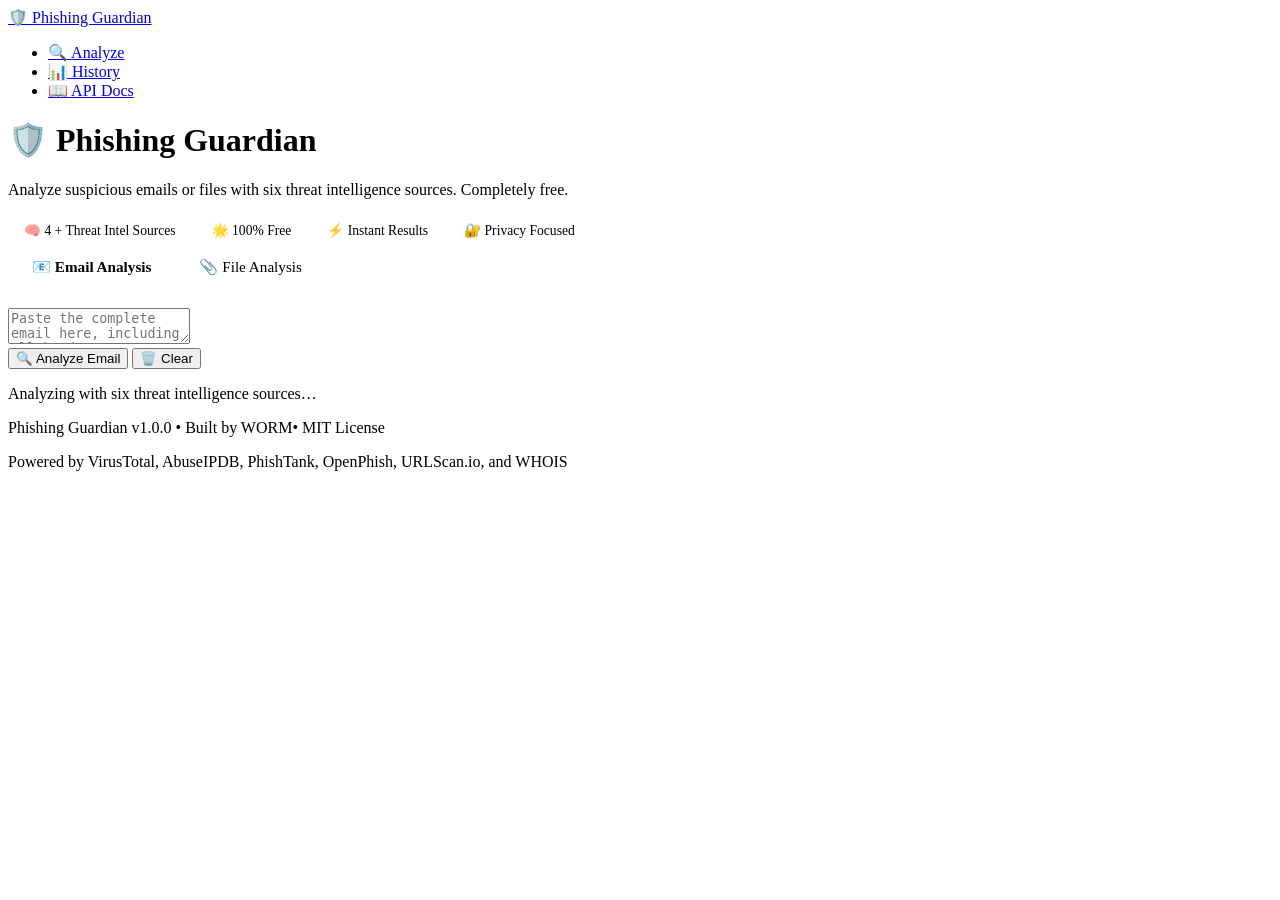
==== frontend/index.html @ 54817d59 "Phishing Guardian v1.0 — Full platform" ====
<!DOCTYPE html>
<html lang="en">
<head>
    <meta charset="UTF-8">
    <meta name="viewport" content="width=device-width, initial-scale=1.0">
    <title>Phishing Guardian — Free Email & File Analysis</title>
    <link rel="stylesheet" href="/static/css/style.css">
    <style>
        /* ── DROP ZONE ── */
        .drop-zone {
            border: 2px dashed var(--border-primary);
            border-radius: var(--radius-lg);
            padding: 48px 24px;
            text-align: center;
            transition: all 0.3s ease;
            cursor: pointer;
            margin-top: 10px;
            background: var(--bg-input);
        }
        .drop-zone:hover,
        .drop-zone.dragover {
            border-color: var(--accent-blue);
            background: rgba(88, 166, 255, 0.06);
            transform: scale(1.01);
        }
        .drop-zone .icon {
            font-size: 3em;
            margin-bottom: 12px;
            animation: float 3s ease-in-out infinite;
        }
        @keyframes float {
            0%, 100% { transform: translateY(0px); }
            50% { transform: translateY(-8px); }
        }
        .drop-zone p { color: var(--text-secondary); margin: 6px 0; }
        .drop-zone .supported-types { color: var(--text-muted); font-size: 0.8em; margin-top: 8px; }

        /* ── FILE INFO ── */
        #fileInfo {
            display: none;
            margin-top: 14px;
            padding: 14px 16px;
            background: var(--bg-tertiary);
            border-radius: var(--radius-md);
            align-items: center;
            gap: 12px;
            border: 1px solid var(--border-primary);
        }
        #fileInfo.visible { display: flex; }
        #fileInfo .file-icon { font-size: 1.6em; }
        #fileInfo .file-name { flex: 1; font-weight: 600; color: var(--text-primary); }
        #fileInfo .file-size { color: var(--text-secondary); font-size: 0.85em; }
        #fileInfo .remove-file {
            background: var(--btn-danger);
            color: white;
            border: none;
            padding: 6px 14px;
            border-radius: var(--radius-sm);
            cursor: pointer;
            font-size: 0.85em;
            font-weight: 600;
            transition: all 0.2s ease;
        }
        #fileInfo .remove-file:hover { background: #f85149; }

        /* ── TABS ── */
        .tabs {
            display: flex;
            gap: 0;
            margin-bottom: 0;
            border-bottom: 2px solid var(--border-primary);
        }
        .tab-btn {
            padding: 12px 24px;
            background: transparent;
            border: none;
            color: var(--text-secondary);
            cursor: pointer;
            font-size: 0.95em;
            font-weight: 500;
            transition: all 0.25s ease;
            position: relative;
            font-family: var(--font-sans);
        }
        .tab-btn:hover { color: var(--text-primary); }
        .tab-btn.active {
            color: var(--accent-blue);
            font-weight: 600;
        }
        .tab-btn.active::after {
            content: '';
            position: absolute;
            bottom: -2px;
            left: 0;
            right: 0;
            height: 2px;
            background: var(--accent-blue);
            border-radius: 2px 2px 0 0;
        }
        .tab-content { display: none; animation: fadeSlide 0.3s ease; }
        .tab-content.active { display: block; }
        @keyframes fadeSlide {
            from { opacity: 0; transform: translateY(8px); }
            to { opacity: 1; transform: translateY(0); }
        }

        /* ── DOWNLOAD BUTTON ── */
        .download-btn {
            display: inline-flex;
            align-items: center;
            gap: 7px;
            padding: 10px 18px;
            background: var(--bg-tertiary);
            color: var(--accent-blue);
            border: 1px solid var(--border-primary);
            border-radius: var(--radius-md);
            cursor: pointer;
            font-size: 0.9em;
            font-weight: 600;
            text-decoration: none;
            transition: all 0.2s ease;
        }
        .download-btn:hover {
            background: var(--accent-blue);
            color: white;
            border-color: var(--accent-blue);
            text-decoration: none;
            transform: translateY(-1px);
            box-shadow: 0 4px 12px rgba(88, 166, 255, 0.3);
        }

        /* ── PULSE ANIMATION FOR ANALYZE BUTTON ── */
        @keyframes pulse {
            0%, 100% { box-shadow: 0 0 0 0 rgba(35, 134, 54, 0.4); }
            50% { box-shadow: 0 0 0 8px rgba(35, 134, 54, 0); }
        }
        .btn-primary:not(:disabled) { animation: pulse 2s infinite; }
        .btn-primary:disabled { animation: none; }

        /* ── IMPROVED BADGES ── */
        .badge {
            display: inline-flex;
            align-items: center;
            gap: 6px;
            background: var(--bg-secondary);
            border: 1px solid var(--border-primary);
            padding: 7px 16px;
            border-radius: 24px;
            font-size: 0.85em;
            color: var(--text-secondary);
            font-weight: 500;
            transition: all 0.2s ease;
        }
        .badge:hover {
            border-color: var(--accent-blue);
            color: var(--text-primary);
            transform: translateY(-1px);
        }
    </style>
</head>
<body>
    <!-- ═══════════════════════════════════════════════════════════════════ -->
    <!-- NAVIGATION -->
    <!-- ═══════════════════════════════════════════════════════════════════ -->
    <nav class="navbar">
        <div class="navbar-inner">
            <a href="/" class="navbar-brand">
                <span class="icon">&#x1F6E1;&#xFE0F;</span> Phishing Guardian
            </a>
            <ul class="navbar-nav">
                <li><a href="/" class="active">&#x1F50D; Analyze</a></li>
                <li><a href="/history">&#x1F4CA; History</a></li>
                <li><a href="/docs">&#x1F4D6; API Docs</a></li>
            </ul>
        </div>
    </nav>

    <!-- ═══════════════════════════════════════════════════════════════════ -->
    <!-- MAIN CONTENT -->
    <!-- ═══════════════════════════════════════════════════════════════════ -->
    <main class="container">
        <!-- Header -->
        <div class="header">
            <h1>&#x1F6E1;&#xFE0F; Phishing Guardian</h1>
            <p>Analyze suspicious emails or files with six threat intelligence sources. Completely free.</p>
            <div class="badges">
                <span class="badge">&#x1F9E0; 4 + Threat Intel Sources</span>
                <span class="badge">&#x1F31F; 100% Free</span>
                <span class="badge">&#x26A1; Instant Results</span>
                <span class="badge">&#x1F510; Privacy Focused</span>
            </div>
        </div>

        <!-- Analysis Card -->
        <div class="card">
            <!-- Tabs -->
            <div class="tabs">
                <button class="tab-btn active" onclick="switchTab('email')">&#x1F4E7; Email Analysis</button>
                <button class="tab-btn" onclick="switchTab('file')">&#x1F4CE; File Analysis</button>
            </div>

            <!-- EMAIL TAB -->
            <div id="emailTab" class="tab-content active" style="padding-top:20px;">
                <div class="form-group">
                    <textarea id="emailInput" placeholder="Paste the complete email here, including all headers...

Example:
From: security@paypa1.com
To: user@company.com
Subject: URGENT: Your Account Has Been Suspended
Date: Mon, 15 Jan 2025 09:00:00 +0000
Content-Type: text/plain

Dear Customer,
Your account has been suspended. Click here to verify:
https://paypa1.com/verify

──────────────────────────────────────────────
Tip: Press Ctrl+Enter to analyze quickly."></textarea>
                </div>
                <div class="btn-group">
                    <button id="analyzeBtn" class="btn btn-primary" onclick="analyzeEmail()">&#x1F50D; Analyze Email</button>
                    <button id="clearBtn" class="btn btn-secondary" onclick="clearAll()">&#x1F5D1;&#xFE0F; Clear</button>
                </div>
            </div>

            <!-- FILE TAB -->
            <div id="fileTab" class="tab-content" style="padding-top:20px;">
                <div class="drop-zone" id="dropZone" onclick="document.getElementById('fileInput').click()">
                    <div class="icon">&#x1F4E4;</div>
                    <p><strong>Click to upload</strong> or drag &amp; drop a file here</p>
                    <p class="supported-types">
                        &#x1F4C4; PDF &bull; &#x1F4D1; DOCX &bull; &#x1F4CA; XLSX &bull; &#x1F4E6; ZIP &bull; &#x2699;&#xFE0F; EXE &bull; &#x1F4E7; EML &bull; and more
                    </p>
                    <p class="supported-types">Maximum file size: 10 MB</p>
                </div>
                <input type="file" id="fileInput" style="display:none" 
                       accept=".pdf,.doc,.docx,.xls,.xlsx,.ppt,.pptx,.zip,.rar,.7z,.exe,.dll,.eml,.msg,.bat,.ps1,.vbs,.js"
                       onchange="handleFileSelect(event)">
                <div id="fileInfo">
                    <span class="file-icon">&#x1F4C4;</span>
                    <span class="file-name" id="fileName"></span>
                    <span class="file-size" id="fileSize"></span>
                    <button class="remove-file" onclick="removeFile()">&#x2715;</button>
                </div>
                <div class="btn-group">
                    <button id="analyzeFileBtn" class="btn btn-primary" onclick="analyzeFile()" disabled>&#x1F50D; Analyze File</button>
                </div>
            </div>
        </div>

        <!-- Loading -->
        <div id="loadingOverlay" class="loading-overlay">
            <div class="spinner"></div>
            <p class="loading-text" id="loadingText">Analyzing with six threat intelligence sources&#x2026;</p>
        </div>

        <!-- Results -->
        <div id="resultContainer" class="result-container">
            <div id="resultContent"></div>
        </div>
    </main>

    <!-- ═══════════════════════════════════════════════════════════════════ -->
    <!-- FOOTER -->
    <!-- ═══════════════════════════════════════════════════════════════════ -->
    <footer class="footer">
        <p>Phishing Guardian v1.0.0 &bull; Built by WORM&bull; MIT License</p>
        <p>Powered by VirusTotal, AbuseIPDB, PhishTank, OpenPhish, URLScan.io, and WHOIS </p>
    </footer>

    <!-- ═══════════════════════════════════════════════════════════════════ -->
    <!-- SCRIPTS -->
    <!-- ═══════════════════════════════════════════════════════════════════ -->
    <script>
        // ===================================================================
        // PHISHING GUARDIAN — ALL FUNCTIONS (SELF-CONTAINED)
        // ===================================================================

        let selectedFile = null;

        // ---- TABS ----
        function switchTab(tab) {
            document.querySelectorAll('.tab-btn').forEach(b => b.classList.remove('active'));
            document.querySelectorAll('.tab-content').forEach(c => c.classList.remove('active'));
            if (tab === 'email') {
                document.querySelector('.tab-btn:first-child').classList.add('active');
                document.getElementById('emailTab').classList.add('active');
            } else {
                document.querySelector('.tab-btn:last-child').classList.add('active');
                document.getElementById('fileTab').classList.add('active');
            }
            hideResult();
        }

        // ---- FILE HANDLING ----
        function handleFileSelect(event) {
            const file = event.target.files[0];
            if (!file) return;
            selectedFile = file;
            document.getElementById('fileName').textContent = file.name;
            document.getElementById('fileSize').textContent = formatFileSize(file.size);
            document.getElementById('fileInfo').classList.add('visible');
            document.getElementById('analyzeFileBtn').disabled = false;
            document.getElementById('dropZone').style.display = 'none';
        }

        function removeFile() {
            selectedFile = null;
            document.getElementById('fileInput').value = '';
            document.getElementById('fileInfo').classList.remove('visible');
            document.getElementById('analyzeFileBtn').disabled = true;
            document.getElementById('dropZone').style.display = 'block';
        }

        function formatFileSize(bytes) {
            if (!bytes) return '0 B';
            if (bytes < 1024) return bytes + ' B';
            if (bytes < 1048576) return (bytes / 1024).toFixed(1) + ' KB';
            return (bytes / 1048576).toFixed(1) + ' MB';
        }

        // ---- DRAG AND DROP ----
        const dropZone = document.getElementById('dropZone');
        if (dropZone) {
            dropZone.addEventListener('dragover', (e) => { e.preventDefault(); dropZone.classList.add('dragover'); });
            dropZone.addEventListener('dragleave', () => { dropZone.classList.remove('dragover'); });
            dropZone.addEventListener('drop', (e) => {
                e.preventDefault();
                dropZone.classList.remove('dragover');
                const file = e.dataTransfer.files[0];
                if (file) {
                    const dt = new DataTransfer();
                    dt.items.add(file);
                    document.getElementById('fileInput').files = dt.files;
                    handleFileSelect({ target: { files: dt.files } });
                }
            });
        }

        // ---- EMAIL ANALYSIS ----
        async function analyzeEmail() {
            const email = document.getElementById('emailInput')?.value;
            if (!email || !email.trim()) { alert('Please paste an email first'); return; }
            const btn = document.getElementById('analyzeBtn');
            if (btn) { btn.disabled = true; btn.textContent = '\u23F3 Analyzing\u2026'; }
            showLoading(true); hideResult();
            try {
                const fd = new FormData(); fd.append('raw_email', email);
                const r = await fetch('/api/v1/analyze', { method: 'POST', body: fd });
                if (!r.ok) { const e = await r.json().catch(()=>({})); throw new Error(e.detail?.message || e.detail?.error || 'Analysis failed'); }
                renderResult(await r.json());
            } catch(e) { showError(e.message); }
            finally { if (btn) { btn.disabled = false; btn.innerHTML = '&#x1F50D; Analyze Email'; } showLoading(false); }
        }

        // ---- FILE ANALYSIS ----
        async function analyzeFile() {
            if (!selectedFile) { alert('Select a file first'); return; }
            const btn = document.getElementById('analyzeFileBtn');
            btn.disabled = true; btn.innerHTML = '&#x23F3; Analyzing&#x2026;';
            document.getElementById('loadingText').textContent = 'Analyzing file with threat intelligence\u2026';
            showLoading(true); hideResult();
            try {
                const fd = new FormData(); fd.append('uploaded_file', selectedFile);
                const r = await fetch('/api/v1/analyze', { method: 'POST', body: fd });
                if (!r.ok) { const e = await r.json().catch(()=>({})); throw new Error(e.detail?.message || e.detail?.error || 'Analysis failed'); }
                const data = await r.json();
                data.analysis_type === 'file' ? renderFileResult(data) : renderResult(data);
            } catch(e) { showError(e.message); }
            finally { btn.disabled = false; btn.innerHTML = '&#x1F50D; Analyze File'; showLoading(false); }
        }

        // ---- RENDER EMAIL RESULT ----
        function renderResult(data) {
            const risk = data.risk_assessment || {};
            const score = risk.overall_score ?? 0;
            const level = (risk.risk_level || 'SAFE').toLowerCase();
            const levelColors = { critical: '#f85149', high: '#f0883e', medium: '#d29922', low: '#58a6ff', safe: '#3fb950' };
            const color = levelColors[level] || '#8b949e';

            let html = `<div class="result-card ${level}">
                <div style="display:flex;justify-content:space-between;align-items:flex-start;flex-wrap:wrap;gap:12px;">
                    <div style="flex:1;min-width:200px;">
                        <div class="score-display score-${level}">
                            <div class="score-number" style="color:${color}">${score}<span style="font-size:0.35em;color:var(--text-muted)">/100</span></div>
                            <div class="score-label" style="color:${color}">${risk.risk_level||'UNKNOWN'}</div>
                        </div>
                    </div>
                    <a href="/api/v1/report/${data.analysis_id}" class="download-btn" download>&#x1F4E5; Download PDF</a>
                </div>
                <div class="result-summary">${esc(risk.summary||'')}</div>
                <div class="result-meta">
                    <span>&#x1F50D; ${(data.sources_checked||[]).length} sources</span>
                    <span>&#x1F4CA; ${risk.confidence||'LOW'} confidence</span>
                    <span>&#x23F1; ${data.analysis_time_seconds||0}s</span>
                </div>
                ${(risk.suspicious_indicators||[]).length>0?`<div class="result-section"><h3>&#x1F534; Suspicious Indicators</h3><ul class="indicator-danger">${risk.suspicious_indicators.map(i=>`<li>${esc(i)}</li>`).join('')}</ul></div>`:''}
                ${(risk.recommended_actions||[]).length>0?`<div class="result-section"><h3>&#x1F4CB; Recommended Actions</h3><ul>${risk.recommended_actions.map(a=>`<li>${esc(a)}</li>`).join('')}</ul></div>`:''}
                <div class="result-section"><h3>&#x1F4CA; Score Breakdown</h3><ul>
                    <li>&#x1F517; URL Analysis: <strong>${(risk.score_breakdown||{}).url_score ?? 0}</strong></li>
                    <li>&#x1F4E7; Header Analysis: <strong>${(risk.score_breakdown||{}).header_score ?? 0}</strong></li>
                    <li>&#x1F310; Domain Analysis: <strong>${(risk.score_breakdown||{}).domain_score ?? 0}</strong></li>
                    <li>&#x1F4CE; Attachment: <strong>${(risk.score_breakdown||{}).attachment_score ?? 0}</strong></li>
                    <li>&#x1F9E0; Heuristic: <strong>${(risk.score_breakdown||{}).heuristic_score ?? 0}</strong></li>
                    <li>&#x1F4CD; IP Analysis: <strong>${(risk.score_breakdown||{}).ip_score ?? 0}</strong></li>
                </ul></div>
                ${data.email_summary?.subject ? `<div class="result-section"><h3>&#x1F4E7; Email Details</h3><ul>
                    <li>Subject: ${esc(data.email_summary.subject)}</li>
                    <li>From: ${esc(data.email_summary.sender||'N/A')}</li>
                    <li>Domain: ${esc(data.email_summary.sender_domain||'N/A')}</li>
                    <li>URLs Found: ${data.email_summary.urls_found ?? 0}</li>
                    <li>Attachments: ${data.email_summary.attachments_found ?? 0}</li>
                </ul></div>` : ''}
                <div style="text-align:center;color:var(--text-muted);font-size:0.75em;margin-top:16px;opacity:0.7;">
                    Analysis ID: ${(data.analysis_id||'N/A').substring(0,8)}...
                </div>
            </div>`;
            document.getElementById('resultContent').innerHTML = html;
            document.getElementById('resultContainer').classList.add('visible');
            document.getElementById('resultContainer').scrollIntoView({ behavior: 'smooth', block: 'start' });
        }

        // ---- RENDER FILE RESULT ----
        function renderFileResult(data) {
            const fa = data.file_analysis || {};
            const level = (fa.risk_level||'SAFE').toLowerCase();
            const score = fa.risk_score||0;
            const vt = fa.virustotal||{};
            const levelColors = { critical: '#f85149', high: '#f0883e', medium: '#d29922', low: '#58a6ff', safe: '#3fb950' };
            const color = levelColors[level] || '#8b949e';

            let html = `<div class="result-card ${level}">
                <div style="display:flex;justify-content:space-between;align-items:flex-start;flex-wrap:wrap;gap:12px;">
                    <div style="flex:1;min-width:200px;">
                        <div class="score-display score-${level}">
                            <div class="score-number" style="color:${color}">${score}<span style="font-size:0.35em;color:var(--text-muted)">/100</span></div>
                            <div class="score-label" style="color:${color}">${fa.risk_level||'UNKNOWN'}</div>
                        </div>
                    </div>
                    <a href="/api/v1/report/${data.analysis_id}" class="download-btn" download>&#x1F4E5; Download PDF</a>
                </div>
                <div class="result-summary">&#x1F4C4; ${esc(fa.filename||'Unknown')} (${formatFileSize(fa.file_size||0)})</div>
                <div class="result-meta">
                    <span>&#x1F4C1; ${fa.file_type||'unknown'}</span>
                    ${vt.checked?`<span>&#x1F9A0; VT: ${vt.malicious}/${vt.total}</span>`:''}
                    <span>&#x1F511; ${(fa.sha256_hash||'').substring(0,16)}...</span>
                </div>`;
            if ((fa.suspicious_indicators||[]).length>0) html += `<div class="result-section"><h3>&#x1F534; Indicators</h3><ul class="indicator-danger">${fa.suspicious_indicators.map(i=>`<li>${esc(i)}</li>`).join('')}</ul></div>`;
            if ((fa.recommended_actions||[]).length>0) html += `<div class="result-section"><h3>&#x1F4CB; Actions</h3><ul>${fa.recommended_actions.map(a=>`<li>${esc(a)}</li>`).join('')}</ul></div>`;
            if (fa.pdf_analysis&&fa.pdf_analysis.analyzed) {
                const pa=fa.pdf_analysis;
                html += `<div class="result-section"><h3>&#x1F4C4; PDF Analysis</h3><ul>
                    <li>JavaScript: ${pa.has_javascript?'&#x26A0;&#xFE0F; <span style=\\"color:#f85149\\">DETECTED</span>':'&#x2705; None'}</li>
                    <li>Auto Actions: ${pa.has_openaction?'&#x26A0;&#xFE0F; <span style=\\"color:#f85149\\">DETECTED</span>':'&#x2705; None'}</li>
                    <li>Embedded Files: ${pa.has_embedded_files?'&#x26A0;&#xFE0F; <span style=\\"color:#f85149\\">DETECTED</span>':'&#x2705; None'}</li></ul></div>`;
            }
            html += `<div style="text-align:center;color:var(--text-muted);font-size:0.75em;margin-top:16px;opacity:0.7;">Analysis ID: ${(data.analysis_id||'N/A').substring(0,8)}...</div></div>`;
            document.getElementById('resultContent').innerHTML = html;
            document.getElementById('resultContainer').classList.add('visible');
            document.getElementById('resultContainer').scrollIntoView({ behavior: 'smooth', block: 'start' });
        }

        // ---- ERROR ----
        function showError(msg) {
            document.getElementById('resultContent').innerHTML = `<div class="result-card critical"><div style="text-align:center;color:var(--accent-red);"><h3>&#x274C; Analysis Failed</h3><p>${esc(msg)}</p></div></div>`;
            document.getElementById('resultContainer').classList.add('visible');
        }

        // ---- UI ----
        function showLoading(s) { document.getElementById('loadingOverlay').classList.toggle('visible', s); }
        function hideResult() { document.getElementById('resultContainer').classList.remove('visible'); }
        function clearAll() { document.getElementById('emailInput').value=''; removeFile(); hideResult(); showLoading(false); }
        function esc(t) { if(!t)return''; const d=document.createElement('div'); d.textContent=t; return d.innerHTML; }

        // ---- KEYBOARD SHORTCUT ----
        document.addEventListener('keydown', (e) => {
            if (e.ctrlKey && e.key === 'Enter') {
                const activeTab = document.querySelector('.tab-content.active');
                if (activeTab && activeTab.id === 'emailTab') analyzeEmail();
                else if (activeTab && activeTab.id === 'fileTab') analyzeFile();
            }
        });
    </script>
</body>
</html>
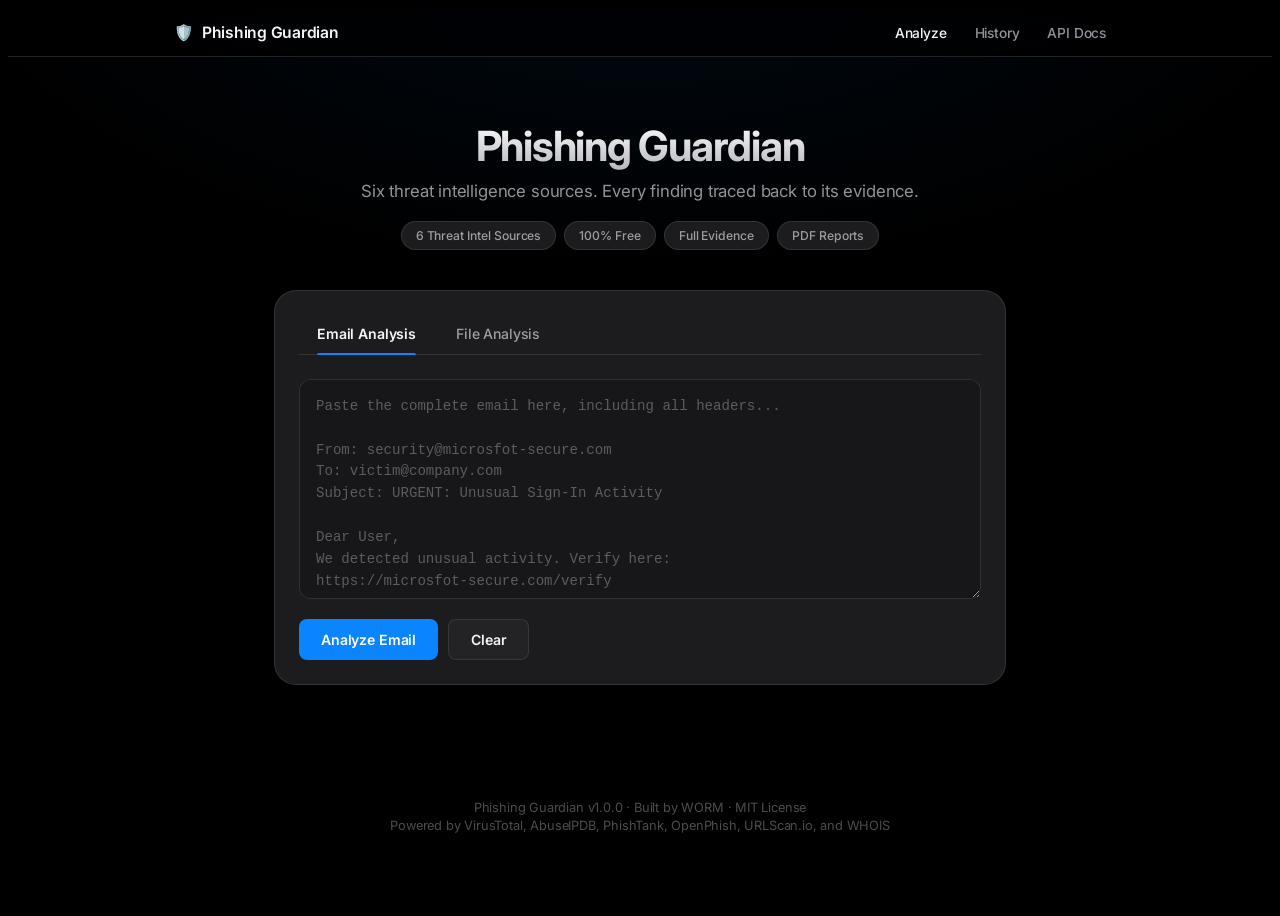
==== commit fbf25669: "Final production update — full service evidence, professional UI, PDF reports" ====
--- a/frontend/index.html
+++ b/frontend/index.html
@@ -3,483 +3,662 @@
 <head>
     <meta charset="UTF-8">
     <meta name="viewport" content="width=device-width, initial-scale=1.0">
-    <title>Phishing Guardian — Free Email & File Analysis</title>
+    <title>Phishing Guardian — Enterprise Threat Analysis</title>
+    <link rel="preconnect" href="https://fonts.googleapis.com">
+    <link rel="preconnect" href="https://fonts.gstatic.com" crossorigin>
+    <link href="https://fonts.googleapis.com/css2?family=Inter:wght@300;400;500;600;700;800;900&display=swap" rel="stylesheet">
     <link rel="stylesheet" href="/static/css/style.css">
     <style>
+        /* ================================================================
+           PHISHING GUARDIAN — DESIGN SYSTEM
+           Token plan:
+             Color   — near-black canvas (#000/#0a0a0b), elevated glass
+                       panels (#1c1c1e / #232326), Apple system accent
+                       blue (#0a84ff), semantic red/orange/green matched
+                       to iOS system colors so severity reads instantly.
+             Type    — the actual San Francisco stack (-apple-system,
+                       BlinkMacSystemFont) for every UI label and score,
+                       ui-monospace/SF Mono for hashes, headers, raw data.
+             Layout  — Settings.app-style grouped inset rows instead of
+                       a scattered card grid; a single Activity-ring style
+                       hero score instead of a flat filled circle.
+             Signature — the risk gauge: a two-tone conic-gradient ring
+                       that sweeps to the score, the one bold visual
+                       moment; everything else stays quiet and disciplined.
+           ================================================================ */
+        :root {
+            --font-sans: -apple-system, BlinkMacSystemFont, 'SF Pro Display', 'SF Pro Text', 'Inter', 'Segoe UI', Roboto, sans-serif;
+            --font-mono: ui-monospace, 'SF Mono', 'Menlo', 'Consolas', monospace;
+
+            --bg-canvas: #000000;
+            --bg-panel: #1c1c1e;
+            --bg-panel-2: #232325;
+            --bg-row: #17171a;
+            --bg-row-alt: #1a1a1d;
+            --bg-input: #17171a;
+            --sep: rgba(84,84,88,0.42);
+            --sep-strong: rgba(84,84,88,0.65);
+
+            --text-1: #f5f5f7;
+            --text-2: rgba(235,235,245,0.62);
+            --text-3: rgba(235,235,245,0.32);
+
+            --blue: #0a84ff;
+            --blue-dim: rgba(10,132,255,0.14);
+            --red: #ff453a;
+            --red-dim: rgba(255,69,58,0.14);
+            --orange: #ff9f0a;
+            --orange-dim: rgba(255,159,10,0.14);
+            --green: #32d74b;
+            --green-dim: rgba(50,215,75,0.14);
+            --purple: #bf5af2;
+
+            --radius-xl: 22px;
+            --radius-lg: 16px;
+            --radius-md: 12px;
+            --radius-sm: 8px;
+        }
+
+        * { box-sizing: border-box; }
+        html { background: var(--bg-canvas); }
+        body {
+            font-family: var(--font-sans);
+            background: radial-gradient(ellipse 1200px 600px at 50% -10%, rgba(10,132,255,0.08), transparent 60%), var(--bg-canvas);
+            color: var(--text-1);
+            letter-spacing: -0.011em;
+            -webkit-font-smoothing: antialiased;
+            -moz-osx-font-smoothing: grayscale;
+            min-height: 100vh;
+        }
+
+        /* ── NAV ── */
+        .navbar { background: rgba(0,0,0,0.72); backdrop-filter: saturate(180%) blur(20px); -webkit-backdrop-filter: saturate(180%) blur(20px); border-bottom: 1px solid var(--sep); position: sticky; top: 0; z-index: 50; }
+        .navbar-inner { max-width: 980px; margin: 0 auto; display: flex; align-items: center; justify-content: space-between; padding: 14px 24px; }
+        .navbar-brand { color: var(--text-1); font-weight: 600; font-size: 0.98em; text-decoration: none; display: flex; align-items: center; gap: 8px; letter-spacing: -0.015em; }
+        .navbar-nav { display: flex; gap: 28px; list-style: none; margin: 0; padding: 0; }
+        .navbar-nav a { color: var(--text-2); text-decoration: none; font-size: 0.86em; font-weight: 500; transition: color 0.15s ease; }
+        .navbar-nav a:hover, .navbar-nav a.active { color: var(--text-1); }
+
+        /* ── HEADER / HERO COPY ── */
+        .container { max-width: 780px; margin: 0 auto; padding: 64px 24px 80px; }
+        .header { text-align: center; margin-bottom: 40px; }
+        .header h1 { font-size: 2.6em; font-weight: 700; letter-spacing: -0.03em; margin: 0 0 10px; background: linear-gradient(180deg, #ffffff 0%, #b6b6bc 100%); -webkit-background-clip: text; background-clip: text; -webkit-text-fill-color: transparent; }
+        .header p { color: var(--text-2); font-size: 1.05em; margin: 0 0 20px; font-weight: 400; }
+        .badges { display: flex; justify-content: center; gap: 8px; flex-wrap: wrap; }
+        .badge { background: var(--bg-panel); border: 1px solid var(--sep); color: var(--text-2); padding: 6px 14px; border-radius: 100px; font-size: 0.76em; font-weight: 500; letter-spacing: -0.005em; }
+
+        /* ── CARD (glass panel) ── */
+        .card { background: var(--bg-panel); border: 1px solid var(--sep); border-radius: var(--radius-xl); padding: 8px 24px 24px; box-shadow: 0 20px 60px -20px rgba(0,0,0,0.6); }
+
+        textarea#emailInput { width: 100%; min-height: 220px; resize: vertical; background: var(--bg-input); border: 1px solid var(--sep); border-radius: var(--radius-md); color: var(--text-1); padding: 16px; font-size: 0.88em; font-family: var(--font-mono); line-height: 1.55; margin-top: 4px; }
+        textarea#emailInput::placeholder { color: var(--text-3); }
+        textarea#emailInput:focus, .drop-zone:focus-visible, .tab-btn:focus-visible, button:focus-visible { outline: 2px solid var(--blue); outline-offset: 2px; }
+
+        .btn-group { display: flex; gap: 10px; margin-top: 16px; }
+        .btn { border: none; border-radius: var(--radius-sm); padding: 11px 22px; font-size: 0.88em; font-weight: 600; font-family: var(--font-sans); letter-spacing: -0.01em; cursor: pointer; transition: transform 0.12s ease, background 0.15s ease, opacity 0.15s ease; }
+        .btn:active { transform: scale(0.97); }
+        .btn:disabled { opacity: 0.45; cursor: not-allowed; }
+        .btn-primary { background: var(--blue); color: #fff; }
+        .btn-primary:hover:not(:disabled) { background: #2b95ff; }
+        .btn-secondary { background: var(--bg-panel-2); color: var(--text-1); border: 1px solid var(--sep); }
+        .btn-secondary:hover { background: #29292c; }
+
         /* ── DROP ZONE ── */
-        .drop-zone {
-            border: 2px dashed var(--border-primary);
-            border-radius: var(--radius-lg);
-            padding: 48px 24px;
-            text-align: center;
-            transition: all 0.3s ease;
-            cursor: pointer;
-            margin-top: 10px;
-            background: var(--bg-input);
-        }
-        .drop-zone:hover,
-        .drop-zone.dragover {
-            border-color: var(--accent-blue);
-            background: rgba(88, 166, 255, 0.06);
-            transform: scale(1.01);
-        }
-        .drop-zone .icon {
-            font-size: 3em;
-            margin-bottom: 12px;
-            animation: float 3s ease-in-out infinite;
-        }
-        @keyframes float {
-            0%, 100% { transform: translateY(0px); }
-            50% { transform: translateY(-8px); }
-        }
-        .drop-zone p { color: var(--text-secondary); margin: 6px 0; }
-        .drop-zone .supported-types { color: var(--text-muted); font-size: 0.8em; margin-top: 8px; }
-
-        /* ── FILE INFO ── */
-        #fileInfo {
-            display: none;
-            margin-top: 14px;
-            padding: 14px 16px;
-            background: var(--bg-tertiary);
-            border-radius: var(--radius-md);
-            align-items: center;
-            gap: 12px;
-            border: 1px solid var(--border-primary);
-        }
+        .drop-zone { border: 1.5px dashed var(--sep-strong); border-radius: var(--radius-lg); padding: 44px 24px; text-align: center; transition: all 0.25s ease; cursor: pointer; margin-top: 10px; background: var(--bg-input); }
+        .drop-zone:hover, .drop-zone.dragover { border-color: var(--blue); background: var(--blue-dim); }
+        .drop-zone .icon { font-size: 2.6em; margin-bottom: 10px; opacity: 0.9; }
+        .drop-zone p { color: var(--text-2); margin: 5px 0; font-size: 0.92em; }
+        .drop-zone p strong { color: var(--text-1); }
+        .drop-zone .supported-types { color: var(--text-3); font-size: 0.78em; margin-top: 6px; }
+
+        #fileInfo { display: none; margin-top: 14px; padding: 13px 16px; background: var(--bg-row); border-radius: var(--radius-md); align-items: center; gap: 12px; border: 1px solid var(--sep); }
         #fileInfo.visible { display: flex; }
-        #fileInfo .file-icon { font-size: 1.6em; }
-        #fileInfo .file-name { flex: 1; font-weight: 600; color: var(--text-primary); }
-        #fileInfo .file-size { color: var(--text-secondary); font-size: 0.85em; }
-        #fileInfo .remove-file {
-            background: var(--btn-danger);
-            color: white;
-            border: none;
-            padding: 6px 14px;
-            border-radius: var(--radius-sm);
-            cursor: pointer;
-            font-size: 0.85em;
-            font-weight: 600;
-            transition: all 0.2s ease;
-        }
-        #fileInfo .remove-file:hover { background: #f85149; }
+        #fileInfo .file-icon { font-size: 1.4em; }
+        #fileInfo .file-name { flex: 1; font-weight: 600; color: var(--text-1); font-size: 0.9em; }
+        #fileInfo .file-size { color: var(--text-2); font-size: 0.82em; font-family: var(--font-mono); }
+        #fileInfo .remove-file { background: transparent; color: var(--red); border: none; width: 26px; height: 26px; border-radius: 50%; cursor: pointer; font-size: 0.85em; font-weight: 600; transition: background 0.15s ease; }
+        #fileInfo .remove-file:hover { background: var(--red-dim); }
 
         /* ── TABS ── */
-        .tabs {
-            display: flex;
-            gap: 0;
-            margin-bottom: 0;
-            border-bottom: 2px solid var(--border-primary);
-        }
-        .tab-btn {
-            padding: 12px 24px;
-            background: transparent;
-            border: none;
-            color: var(--text-secondary);
-            cursor: pointer;
-            font-size: 0.95em;
-            font-weight: 500;
-            transition: all 0.25s ease;
-            position: relative;
-            font-family: var(--font-sans);
-        }
-        .tab-btn:hover { color: var(--text-primary); }
-        .tab-btn.active {
-            color: var(--accent-blue);
-            font-weight: 600;
-        }
-        .tab-btn.active::after {
-            content: '';
-            position: absolute;
-            bottom: -2px;
-            left: 0;
-            right: 0;
-            height: 2px;
-            background: var(--accent-blue);
-            border-radius: 2px 2px 0 0;
-        }
-        .tab-content { display: none; animation: fadeSlide 0.3s ease; }
+        .tabs { display: flex; gap: 4px; padding-top: 14px; margin-bottom: 0; border-bottom: 1px solid var(--sep); }
+        .tab-btn { padding: 12px 18px; background: transparent; border: none; color: var(--text-2); cursor: pointer; font-size: 0.88em; font-weight: 500; transition: color 0.2s ease; position: relative; font-family: var(--font-sans); letter-spacing: -0.01em; }
+        .tab-btn:hover { color: var(--text-1); }
+        .tab-btn.active { color: var(--text-1); font-weight: 600; }
+        .tab-btn.active::after { content: ''; position: absolute; bottom: -1px; left: 18px; right: 18px; height: 2px; background: var(--blue); border-radius: 2px 2px 0 0; }
+        .tab-content { display: none; animation: fadeSlide 0.25s ease; }
         .tab-content.active { display: block; }
-        @keyframes fadeSlide {
-            from { opacity: 0; transform: translateY(8px); }
-            to { opacity: 1; transform: translateY(0); }
-        }
-
-        /* ── DOWNLOAD BUTTON ── */
-        .download-btn {
-            display: inline-flex;
-            align-items: center;
-            gap: 7px;
-            padding: 10px 18px;
-            background: var(--bg-tertiary);
-            color: var(--accent-blue);
-            border: 1px solid var(--border-primary);
-            border-radius: var(--radius-md);
-            cursor: pointer;
-            font-size: 0.9em;
-            font-weight: 600;
-            text-decoration: none;
-            transition: all 0.2s ease;
-        }
-        .download-btn:hover {
-            background: var(--accent-blue);
-            color: white;
-            border-color: var(--accent-blue);
-            text-decoration: none;
-            transform: translateY(-1px);
-            box-shadow: 0 4px 12px rgba(88, 166, 255, 0.3);
-        }
-
-        /* ── PULSE ANIMATION FOR ANALYZE BUTTON ── */
-        @keyframes pulse {
-            0%, 100% { box-shadow: 0 0 0 0 rgba(35, 134, 54, 0.4); }
-            50% { box-shadow: 0 0 0 8px rgba(35, 134, 54, 0); }
-        }
-        .btn-primary:not(:disabled) { animation: pulse 2s infinite; }
-        .btn-primary:disabled { animation: none; }
-
-        /* ── IMPROVED BADGES ── */
-        .badge {
-            display: inline-flex;
-            align-items: center;
-            gap: 6px;
-            background: var(--bg-secondary);
-            border: 1px solid var(--border-primary);
-            padding: 7px 16px;
-            border-radius: 24px;
-            font-size: 0.85em;
-            color: var(--text-secondary);
-            font-weight: 500;
-            transition: all 0.2s ease;
-        }
-        .badge:hover {
-            border-color: var(--accent-blue);
-            color: var(--text-primary);
-            transform: translateY(-1px);
+        @keyframes fadeSlide { from { opacity: 0; transform: translateY(6px); } to { opacity: 1; transform: translateY(0); } }
+
+        /* ── LOADING ── */
+        .loading-overlay { display: none; flex-direction: column; align-items: center; gap: 14px; padding: 48px 0; }
+        .loading-overlay.visible { display: flex; }
+        .spinner { width: 28px; height: 28px; border-radius: 50%; border: 2.5px solid var(--sep-strong); border-top-color: var(--blue); animation: spin 0.8s linear infinite; }
+        @keyframes spin { to { transform: rotate(360deg); } }
+        .loading-text { color: var(--text-2); font-size: 0.88em; }
+
+        .result-container { display: none; margin-top: 32px; }
+        .result-container.visible { display: block; animation: fadeSlide 0.35s ease; }
+
+        .download-btn { display: inline-flex; align-items: center; gap: 6px; padding: 9px 16px; background: var(--bg-panel-2); color: var(--blue); border: 1px solid var(--sep); border-radius: var(--radius-sm); cursor: pointer; font-size: 0.82em; font-weight: 600; text-decoration: none; transition: all 0.15s ease; }
+        .download-btn:hover { background: var(--blue); color: #fff; border-color: var(--blue); text-decoration: none; }
+
+        /* ── RESULT SHELL ── */
+        .result-card { background: var(--bg-panel); border: 1px solid var(--sep); border-radius: var(--radius-xl); overflow: hidden; box-shadow: 0 24px 70px -24px rgba(0,0,0,0.7); }
+
+        /* ── HERO: activity-ring style score ── */
+        .result-hero { padding: 44px 32px 34px; text-align: center; border-bottom: 1px solid var(--sep); background: linear-gradient(180deg, rgba(255,255,255,0.02), transparent); }
+        .ring-wrap { position: relative; width: 148px; height: 148px; margin: 0 auto 16px; }
+        .ring-wrap svg { transform: rotate(-90deg); }
+        .ring-track { fill: none; stroke: rgba(120,120,128,0.24); stroke-width: 10; }
+        .ring-fill { fill: none; stroke-width: 10; stroke-linecap: round; transition: stroke-dashoffset 1s cubic-bezier(0.4,0,0.2,1); }
+        .ring-center { position: absolute; inset: 0; display: flex; flex-direction: column; align-items: center; justify-content: center; }
+        .score-number { font-size: 2.5em; font-weight: 700; letter-spacing: -0.04em; line-height: 1; font-variant-numeric: tabular-nums; }
+        .score-out-of { font-size: 0.68em; font-weight: 500; color: var(--text-3); margin-top: 2px; text-transform: uppercase; letter-spacing: 0.06em; }
+        .risk-level-text { font-size: 1.05em; font-weight: 700; margin-top: 4px; letter-spacing: -0.01em; }
+        .risk-summary { color: var(--text-2); margin-top: 12px; font-size: 0.92em; max-width: 520px; margin-left: auto; margin-right: auto; line-height: 1.55; font-weight: 400; }
+
+        /* ── META BAR ── */
+        .meta-bar { display: flex; justify-content: center; align-items: center; gap: 22px; padding: 12px 24px; border-bottom: 1px solid var(--sep); flex-wrap: wrap; font-size: 0.78em; font-weight: 500; color: var(--text-3); }
+        .meta-bar span { display: inline-flex; align-items: center; gap: 5px; }
+        .meta-bar a { color: var(--blue); font-weight: 600; text-decoration: none; }
+        .meta-bar a:hover { text-decoration: underline; }
+
+        .result-body { padding: 26px 24px 28px; }
+        .section-label { font-size: 0.72em; font-weight: 700; color: var(--text-3); text-transform: uppercase; letter-spacing: 0.07em; margin: 24px 4px 8px; }
+        .section-label:first-child { margin-top: 0; }
+
+        /* ── GROUPED INSET ROWS (Settings.app pattern) ── */
+        .group { background: var(--bg-row); border: 1px solid var(--sep); border-radius: var(--radius-lg); overflow: hidden; }
+        .group + .group { margin-top: 14px; }
+        .group-header { display: flex; align-items: center; gap: 9px; padding: 13px 16px; border-bottom: 1px solid var(--sep); background: var(--bg-row-alt); }
+        .group-header .service-icon { font-size: 1.05em; line-height: 1; }
+        .group-header h4 { font-size: 0.86em; font-weight: 600; color: var(--text-1); margin: 0; letter-spacing: -0.005em; }
+        .group-header .group-sub { margin-left: auto; font-size: 0.76em; color: var(--text-3); font-family: var(--font-mono); }
+
+        .row { display: flex; justify-content: space-between; align-items: center; padding: 10px 16px; font-size: 0.86em; border-bottom: 1px solid var(--sep); gap: 16px; }
+        .row:last-child { border-bottom: none; }
+        .row .label { color: var(--text-2); font-weight: 400; flex-shrink: 0; }
+        .row .value { font-weight: 600; color: var(--text-1); text-align: right; word-break: break-word; }
+        .row .value.mono { font-family: var(--font-mono); font-size: 0.92em; font-weight: 400; letter-spacing: 0; }
+        .row .value.danger { color: var(--red); }
+        .row .value.warning { color: var(--orange); }
+        .row .value.success { color: var(--green); }
+
+        .row-bar-track { padding: 12px 16px 14px; }
+        .row-bar-track .row-bar-label { display: flex; justify-content: space-between; font-size: 0.8em; color: var(--text-2); margin-bottom: 7px; }
+        .row-bar { height: 6px; background: rgba(120,120,128,0.24); border-radius: 3px; overflow: hidden; }
+        .row-bar-fill { height: 100%; border-radius: 3px; transition: width 0.7s cubic-bezier(0.4,0,0.2,1); }
+        .row-bar-fill.danger { background: var(--red); }
+        .row-bar-fill.warning { background: var(--orange); }
+        .row-bar-fill.success { background: var(--green); }
+        .row-bar-fill.info { background: var(--blue); }
+
+        .group-link { display: block; padding: 11px 16px; font-size: 0.8em; color: var(--blue); text-decoration: none; font-weight: 500; border-top: 1px solid var(--sep); }
+        .group-link:hover { background: var(--blue-dim); }
+
+        /* ── INDICATOR CHIPS ── */
+        .indicator-chips { display: flex; flex-wrap: wrap; gap: 8px; padding: 14px 16px; }
+        .indicator-chip { background: var(--red-dim); color: var(--red); padding: 6px 14px; border-radius: 100px; font-size: 0.78em; font-weight: 500; border: 1px solid rgba(255,69,58,0.22); }
+
+        /* ── ACTION LIST ── */
+        .action-list { padding: 6px 0; }
+        .action-item { display: flex; align-items: flex-start; gap: 12px; padding: 11px 16px; font-size: 0.86em; color: var(--text-1); font-weight: 400; border-bottom: 1px solid var(--sep); }
+        .action-item:last-child { border-bottom: none; }
+        .action-num { color: var(--blue); font-weight: 700; min-width: 18px; font-variant-numeric: tabular-nums; }
+
+        /* ── RAW / MONO BLOCK (for extracted content) ── */
+        .mono-block { font-family: var(--font-mono); font-size: 0.8em; color: var(--text-2); background: var(--bg-row-alt); padding: 14px 16px; white-space: pre-wrap; word-break: break-word; line-height: 1.6; max-height: 260px; overflow-y: auto; }
+
+        .analysis-id { text-align: center; color: var(--text-3); font-size: 0.68em; margin-top: 20px; font-family: var(--font-mono); letter-spacing: 0.02em; }
+
+        .footer { text-align: center; padding: 32px 24px 40px; color: var(--text-3); font-size: 0.8em; }
+        .footer p { margin: 3px 0; }
+
+        @media (prefers-reduced-motion: reduce) {
+            *, *::before, *::after { animation-duration: 0.001ms !important; transition-duration: 0.001ms !important; }
+        }
+        @media (max-width: 640px) {
+            .header h1 { font-size: 2em; }
+            .container { padding: 40px 16px 60px; }
+            .card { padding: 6px 16px 18px; }
         }
     </style>
 </head>
 <body>
-    <!-- ═══════════════════════════════════════════════════════════════════ -->
-    <!-- NAVIGATION -->
-    <!-- ═══════════════════════════════════════════════════════════════════ -->
     <nav class="navbar">
         <div class="navbar-inner">
-            <a href="/" class="navbar-brand">
-                <span class="icon">&#x1F6E1;&#xFE0F;</span> Phishing Guardian
-            </a>
+            <a href="/" class="navbar-brand"><span class="icon">🛡️</span> Phishing Guardian</a>
             <ul class="navbar-nav">
-                <li><a href="/" class="active">&#x1F50D; Analyze</a></li>
-                <li><a href="/history">&#x1F4CA; History</a></li>
-                <li><a href="/docs">&#x1F4D6; API Docs</a></li>
+                <li><a href="/" class="active">Analyze</a></li>
+                <li><a href="/history">History</a></li>
+                <li><a href="/docs">API Docs</a></li>
             </ul>
         </div>
     </nav>
 
-    <!-- ═══════════════════════════════════════════════════════════════════ -->
-    <!-- MAIN CONTENT -->
-    <!-- ═══════════════════════════════════════════════════════════════════ -->
     <main class="container">
-        <!-- Header -->
         <div class="header">
-            <h1>&#x1F6E1;&#xFE0F; Phishing Guardian</h1>
-            <p>Analyze suspicious emails or files with six threat intelligence sources. Completely free.</p>
+            <h1>Phishing Guardian</h1>
+            <p>Six threat intelligence sources. Every finding traced back to its evidence.</p>
             <div class="badges">
-                <span class="badge">&#x1F9E0; 4 + Threat Intel Sources</span>
-                <span class="badge">&#x1F31F; 100% Free</span>
-                <span class="badge">&#x26A1; Instant Results</span>
-                <span class="badge">&#x1F510; Privacy Focused</span>
+                <span class="badge">6 Threat Intel Sources</span>
+                <span class="badge">100% Free</span>
+                <span class="badge">Full Evidence</span>
+                <span class="badge">PDF Reports</span>
             </div>
         </div>
 
-        <!-- Analysis Card -->
         <div class="card">
-            <!-- Tabs -->
             <div class="tabs">
-                <button class="tab-btn active" onclick="switchTab('email')">&#x1F4E7; Email Analysis</button>
-                <button class="tab-btn" onclick="switchTab('file')">&#x1F4CE; File Analysis</button>
+                <button class="tab-btn active" onclick="switchTab('email')">Email Analysis</button>
+                <button class="tab-btn" onclick="switchTab('file')">File Analysis</button>
             </div>
-
-            <!-- EMAIL TAB -->
             <div id="emailTab" class="tab-content active" style="padding-top:20px;">
                 <div class="form-group">
-                    <textarea id="emailInput" placeholder="Paste the complete email here, including all headers...
-
-Example:
-From: security@paypa1.com
-To: user@company.com
-Subject: URGENT: Your Account Has Been Suspended
-Date: Mon, 15 Jan 2025 09:00:00 +0000
-Content-Type: text/plain
-
-Dear Customer,
-Your account has been suspended. Click here to verify:
-https://paypa1.com/verify
-
-──────────────────────────────────────────────
-Tip: Press Ctrl+Enter to analyze quickly."></textarea>
+                    <textarea id="emailInput" placeholder="Paste the complete email here, including all headers...&#10;&#10;From: security@microsfot-secure.com&#10;To: victim@company.com&#10;Subject: URGENT: Unusual Sign-In Activity&#10;&#10;Dear User,&#10;We detected unusual activity. Verify here:&#10;https://microsfot-secure.com/verify&#10;&#10;Tip: Ctrl+Enter to analyze"></textarea>
                 </div>
                 <div class="btn-group">
-                    <button id="analyzeBtn" class="btn btn-primary" onclick="analyzeEmail()">&#x1F50D; Analyze Email</button>
-                    <button id="clearBtn" class="btn btn-secondary" onclick="clearAll()">&#x1F5D1;&#xFE0F; Clear</button>
+                    <button id="analyzeBtn" class="btn btn-primary" onclick="analyzeEmail()">Analyze Email</button>
+                    <button id="clearBtn" class="btn btn-secondary" onclick="clearAll()">Clear</button>
                 </div>
             </div>
-
-            <!-- FILE TAB -->
             <div id="fileTab" class="tab-content" style="padding-top:20px;">
-                <div class="drop-zone" id="dropZone" onclick="document.getElementById('fileInput').click()">
-                    <div class="icon">&#x1F4E4;</div>
+                <div class="drop-zone" id="dropZone" tabindex="0" role="button" aria-label="Upload a file to analyze" onclick="document.getElementById('fileInput').click()" onkeydown="if(event.key==='Enter'||event.key===' '){document.getElementById('fileInput').click();}">
+                    <div class="icon">📤</div>
                     <p><strong>Click to upload</strong> or drag &amp; drop a file here</p>
-                    <p class="supported-types">
-                        &#x1F4C4; PDF &bull; &#x1F4D1; DOCX &bull; &#x1F4CA; XLSX &bull; &#x1F4E6; ZIP &bull; &#x2699;&#xFE0F; EXE &bull; &#x1F4E7; EML &bull; and more
-                    </p>
+                    <p class="supported-types">PDF · DOCX · XLSX · ZIP · EXE · EML · More</p>
                     <p class="supported-types">Maximum file size: 10 MB</p>
                 </div>
-                <input type="file" id="fileInput" style="display:none" 
-                       accept=".pdf,.doc,.docx,.xls,.xlsx,.ppt,.pptx,.zip,.rar,.7z,.exe,.dll,.eml,.msg,.bat,.ps1,.vbs,.js"
-                       onchange="handleFileSelect(event)">
+                <input type="file" id="fileInput" style="display:none" accept=".pdf,.doc,.docx,.xls,.xlsx,.ppt,.pptx,.zip,.rar,.7z,.exe,.dll,.eml,.msg,.bat,.ps1,.vbs,.js" onchange="handleFileSelect(event)">
                 <div id="fileInfo">
-                    <span class="file-icon">&#x1F4C4;</span>
+                    <span class="file-icon">📄</span>
                     <span class="file-name" id="fileName"></span>
                     <span class="file-size" id="fileSize"></span>
-                    <button class="remove-file" onclick="removeFile()">&#x2715;</button>
+                    <button class="remove-file" onclick="removeFile()" aria-label="Remove selected file">✕</button>
                 </div>
                 <div class="btn-group">
-                    <button id="analyzeFileBtn" class="btn btn-primary" onclick="analyzeFile()" disabled>&#x1F50D; Analyze File</button>
+                    <button id="analyzeFileBtn" class="btn btn-primary" onclick="analyzeFile()" disabled>Analyze File</button>
                 </div>
             </div>
         </div>
 
-        <!-- Loading -->
-        <div id="loadingOverlay" class="loading-overlay">
+        <div id="loadingOverlay" class="loading-overlay" role="status" aria-live="polite">
             <div class="spinner"></div>
-            <p class="loading-text" id="loadingText">Analyzing with six threat intelligence sources&#x2026;</p>
+            <p class="loading-text">Analyzing with six threat intelligence sources…</p>
         </div>
 
-        <!-- Results -->
-        <div id="resultContainer" class="result-container">
+        <div id="resultContainer" class="result-container" aria-live="polite">
             <div id="resultContent"></div>
         </div>
     </main>
 
-    <!-- ═══════════════════════════════════════════════════════════════════ -->
-    <!-- FOOTER -->
-    <!-- ═══════════════════════════════════════════════════════════════════ -->
     <footer class="footer">
-        <p>Phishing Guardian v1.0.0 &bull; Built by WORM&bull; MIT License</p>
-        <p>Powered by VirusTotal, AbuseIPDB, PhishTank, OpenPhish, URLScan.io, and WHOIS </p>
+        <p>Phishing Guardian v1.0.0 · Built by WORM · MIT License</p>
+        <p>Powered by VirusTotal, AbuseIPDB, PhishTank, OpenPhish, URLScan.io, and WHOIS</p>
     </footer>
 
-    <!-- ═══════════════════════════════════════════════════════════════════ -->
-    <!-- SCRIPTS -->
-    <!-- ═══════════════════════════════════════════════════════════════════ -->
     <script>
         // ===================================================================
-        // PHISHING GUARDIAN — ALL FUNCTIONS (SELF-CONTAINED)
+        // PHISHING GUARDIAN — RESULT RENDERING
         // ===================================================================
-
         let selectedFile = null;
 
-        // ---- TABS ----
-        function switchTab(tab) {
-            document.querySelectorAll('.tab-btn').forEach(b => b.classList.remove('active'));
-            document.querySelectorAll('.tab-content').forEach(c => c.classList.remove('active'));
-            if (tab === 'email') {
-                document.querySelector('.tab-btn:first-child').classList.add('active');
-                document.getElementById('emailTab').classList.add('active');
-            } else {
-                document.querySelector('.tab-btn:last-child').classList.add('active');
-                document.getElementById('fileTab').classList.add('active');
-            }
+        // Severity → color token map (mirrors iOS system colors)
+        const LCFG = {
+            critical: { c: 'var(--red)',    ring: 'var(--red)',    icon: '⚠️' },
+            high:     { c: 'var(--orange)', ring: 'var(--orange)', icon: '⚠️' },
+            medium:   { c: 'var(--orange)', ring: 'var(--orange)', icon: '⚡' },
+            low:      { c: 'var(--blue)',   ring: 'var(--blue)',   icon: 'ℹ️' },
+            safe:     { c: 'var(--green)',  ring: 'var(--green)',  icon: '✅' }
+        };
+
+        const $ = id => document.getElementById(id);
+        function esc(t) { if (t === null || t === undefined || t === '') return ''; const d = document.createElement('div'); d.textContent = String(t); return d.innerHTML; }
+        function formatSize(b) { if (!b) return '0 B'; if (b < 1024) return b + ' B'; if (b < 1048576) return (b / 1024).toFixed(1) + ' KB'; return (b / 1048576).toFixed(1) + ' MB'; }
+        function formatDate(v) { if (!v) return 'Unknown'; try { const d = new Date(v); if (isNaN(d.getTime())) return esc(v); return d.toLocaleString(undefined, { year: 'numeric', month: 'short', day: 'numeric', hour: '2-digit', minute: '2-digit' }); } catch (_) { return esc(v); } }
+
+        // Renders the SVG activity-ring hero used for both email and file results
+        function ringHero(score, level, icon, title, subtitle) {
+            const cfg = LCFG[level] || LCFG.safe;
+            const r = 64, c = 2 * Math.PI * r;
+            const pct = Math.max(0, Math.min(100, score));
+            const offset = c - (pct / 100) * c;
+            return `
+            <div class="result-hero">
+                <div class="ring-wrap">
+                    <svg width="148" height="148" viewBox="0 0 148 148">
+                        <circle class="ring-track" cx="74" cy="74" r="${r}"></circle>
+                        <circle class="ring-fill" cx="74" cy="74" r="${r}" stroke="${cfg.ring}"
+                            stroke-dasharray="${c}" stroke-dashoffset="${c}"
+                            style="stroke-dashoffset:${offset}"></circle>
+                    </svg>
+                    <div class="ring-center">
+                        <div class="score-number" style="color:${cfg.c};">${score}</div>
+                        <div class="score-out-of">/ 100</div>
+                    </div>
+                </div>
+                <div class="risk-level-text" style="color:${cfg.c};">${icon} ${esc(title)}</div>
+                <div class="risk-summary">${esc(subtitle)}</div>
+            </div>`;
+        }
+
+        function switchTab(t) {
+            document.querySelectorAll('.tab-btn,.tab-content').forEach(e => e.classList.remove('active'));
+            t === 'email' ? $('emailTab').classList.add('active') : $('fileTab').classList.add('active');
+            document.querySelector(`.tab-btn${t === 'email' ? ':first-child' : ':last-child'}`).classList.add('active');
             hideResult();
         }
-
-        // ---- FILE HANDLING ----
-        function handleFileSelect(event) {
-            const file = event.target.files[0];
-            if (!file) return;
-            selectedFile = file;
-            document.getElementById('fileName').textContent = file.name;
-            document.getElementById('fileSize').textContent = formatFileSize(file.size);
-            document.getElementById('fileInfo').classList.add('visible');
-            document.getElementById('analyzeFileBtn').disabled = false;
-            document.getElementById('dropZone').style.display = 'none';
-        }
-
-        function removeFile() {
-            selectedFile = null;
-            document.getElementById('fileInput').value = '';
-            document.getElementById('fileInfo').classList.remove('visible');
-            document.getElementById('analyzeFileBtn').disabled = true;
-            document.getElementById('dropZone').style.display = 'block';
-        }
-
-        function formatFileSize(bytes) {
-            if (!bytes) return '0 B';
-            if (bytes < 1024) return bytes + ' B';
-            if (bytes < 1048576) return (bytes / 1024).toFixed(1) + ' KB';
-            return (bytes / 1048576).toFixed(1) + ' MB';
-        }
-
-        // ---- DRAG AND DROP ----
-        const dropZone = document.getElementById('dropZone');
-        if (dropZone) {
-            dropZone.addEventListener('dragover', (e) => { e.preventDefault(); dropZone.classList.add('dragover'); });
-            dropZone.addEventListener('dragleave', () => { dropZone.classList.remove('dragover'); });
-            dropZone.addEventListener('drop', (e) => {
-                e.preventDefault();
-                dropZone.classList.remove('dragover');
-                const file = e.dataTransfer.files[0];
-                if (file) {
-                    const dt = new DataTransfer();
-                    dt.items.add(file);
-                    document.getElementById('fileInput').files = dt.files;
-                    handleFileSelect({ target: { files: dt.files } });
-                }
+        function handleFileSelect(e) {
+            const f = e.target.files[0]; if (!f) return;
+            selectedFile = f;
+            $('fileName').textContent = f.name;
+            $('fileSize').textContent = formatSize(f.size);
+            $('fileInfo').classList.add('visible');
+            $('analyzeFileBtn').disabled = false;
+            $('dropZone').style.display = 'none';
+        }
+        function removeFile() { selectedFile = null; $('fileInput').value = ''; $('fileInfo').classList.remove('visible'); $('analyzeFileBtn').disabled = true; $('dropZone').style.display = 'block'; }
+        (function () {
+            const dz = $('dropZone'); if (!dz) return;
+            dz.addEventListener('dragover', e => { e.preventDefault(); dz.classList.add('dragover'); });
+            dz.addEventListener('dragleave', () => dz.classList.remove('dragover'));
+            dz.addEventListener('drop', e => {
+                e.preventDefault(); dz.classList.remove('dragover');
+                const f = e.dataTransfer.files[0];
+                if (f) { const dt = new DataTransfer(); dt.items.add(f); $('fileInput').files = dt.files; handleFileSelect({ target: { files: dt.files } }); }
             });
-        }
-
-        // ---- EMAIL ANALYSIS ----
+        })();
+
+        function showLoading(s) { $('loadingOverlay').classList.toggle('visible', s); }
+        function hideResult() { $('resultContainer').classList.remove('visible'); }
+        function clearAll() { $('emailInput').value = ''; removeFile(); hideResult(); showLoading(false); }
+
+        async function postAnalyze(fd) {
+            const r = await fetch('/api/v1/analyze', { method: 'POST', body: fd });
+            if (!r.ok) {
+                const e = await r.json().catch(() => ({}));
+                throw new Error(e.detail?.message || e.detail?.error || `Request failed (${r.status})`);
+            }
+            return r.json();
+        }
+
         async function analyzeEmail() {
-            const email = document.getElementById('emailInput')?.value;
-            if (!email || !email.trim()) { alert('Please paste an email first'); return; }
-            const btn = document.getElementById('analyzeBtn');
-            if (btn) { btn.disabled = true; btn.textContent = '\u23F3 Analyzing\u2026'; }
+            const v = $('emailInput')?.value?.trim();
+            if (!v) return showError('Paste an email before analyzing — headers and body are both used for detection.');
+            const b = $('analyzeBtn'); if (b) { b.disabled = true; b.textContent = 'Analyzing…'; }
             showLoading(true); hideResult();
             try {
-                const fd = new FormData(); fd.append('raw_email', email);
-                const r = await fetch('/api/v1/analyze', { method: 'POST', body: fd });
-                if (!r.ok) { const e = await r.json().catch(()=>({})); throw new Error(e.detail?.message || e.detail?.error || 'Analysis failed'); }
-                renderResult(await r.json());
-            } catch(e) { showError(e.message); }
-            finally { if (btn) { btn.disabled = false; btn.innerHTML = '&#x1F50D; Analyze Email'; } showLoading(false); }
-        }
-
-        // ---- FILE ANALYSIS ----
+                const fd = new FormData(); fd.append('raw_email', v);
+                renderResult(await postAnalyze(fd));
+            } catch (e) { showError(e.message); }
+            finally { if (b) { b.disabled = false; b.textContent = 'Analyze Email'; } showLoading(false); }
+        }
+
         async function analyzeFile() {
-            if (!selectedFile) { alert('Select a file first'); return; }
-            const btn = document.getElementById('analyzeFileBtn');
-            btn.disabled = true; btn.innerHTML = '&#x23F3; Analyzing&#x2026;';
-            document.getElementById('loadingText').textContent = 'Analyzing file with threat intelligence\u2026';
+            if (!selectedFile) return showError('Select a file before analyzing.');
+            const b = $('analyzeFileBtn'); b.disabled = true; b.textContent = 'Analyzing…';
             showLoading(true); hideResult();
             try {
                 const fd = new FormData(); fd.append('uploaded_file', selectedFile);
-                const r = await fetch('/api/v1/analyze', { method: 'POST', body: fd });
-                if (!r.ok) { const e = await r.json().catch(()=>({})); throw new Error(e.detail?.message || e.detail?.error || 'Analysis failed'); }
-                const data = await r.json();
-                data.analysis_type === 'file' ? renderFileResult(data) : renderResult(data);
-            } catch(e) { showError(e.message); }
-            finally { btn.disabled = false; btn.innerHTML = '&#x1F50D; Analyze File'; showLoading(false); }
-        }
-
-        // ---- RENDER EMAIL RESULT ----
-        function renderResult(data) {
-            const risk = data.risk_assessment || {};
-            const score = risk.overall_score ?? 0;
-            const level = (risk.risk_level || 'SAFE').toLowerCase();
-            const levelColors = { critical: '#f85149', high: '#f0883e', medium: '#d29922', low: '#58a6ff', safe: '#3fb950' };
-            const color = levelColors[level] || '#8b949e';
-
-            let html = `<div class="result-card ${level}">
-                <div style="display:flex;justify-content:space-between;align-items:flex-start;flex-wrap:wrap;gap:12px;">
-                    <div style="flex:1;min-width:200px;">
-                        <div class="score-display score-${level}">
-                            <div class="score-number" style="color:${color}">${score}<span style="font-size:0.35em;color:var(--text-muted)">/100</span></div>
-                            <div class="score-label" style="color:${color}">${risk.risk_level||'UNKNOWN'}</div>
-                        </div>
-                    </div>
-                    <a href="/api/v1/report/${data.analysis_id}" class="download-btn" download>&#x1F4E5; Download PDF</a>
-                </div>
-                <div class="result-summary">${esc(risk.summary||'')}</div>
-                <div class="result-meta">
-                    <span>&#x1F50D; ${(data.sources_checked||[]).length} sources</span>
-                    <span>&#x1F4CA; ${risk.confidence||'LOW'} confidence</span>
-                    <span>&#x23F1; ${data.analysis_time_seconds||0}s</span>
-                </div>
-                ${(risk.suspicious_indicators||[]).length>0?`<div class="result-section"><h3>&#x1F534; Suspicious Indicators</h3><ul class="indicator-danger">${risk.suspicious_indicators.map(i=>`<li>${esc(i)}</li>`).join('')}</ul></div>`:''}
-                ${(risk.recommended_actions||[]).length>0?`<div class="result-section"><h3>&#x1F4CB; Recommended Actions</h3><ul>${risk.recommended_actions.map(a=>`<li>${esc(a)}</li>`).join('')}</ul></div>`:''}
-                <div class="result-section"><h3>&#x1F4CA; Score Breakdown</h3><ul>
-                    <li>&#x1F517; URL Analysis: <strong>${(risk.score_breakdown||{}).url_score ?? 0}</strong></li>
-                    <li>&#x1F4E7; Header Analysis: <strong>${(risk.score_breakdown||{}).header_score ?? 0}</strong></li>
-                    <li>&#x1F310; Domain Analysis: <strong>${(risk.score_breakdown||{}).domain_score ?? 0}</strong></li>
-                    <li>&#x1F4CE; Attachment: <strong>${(risk.score_breakdown||{}).attachment_score ?? 0}</strong></li>
-                    <li>&#x1F9E0; Heuristic: <strong>${(risk.score_breakdown||{}).heuristic_score ?? 0}</strong></li>
-                    <li>&#x1F4CD; IP Analysis: <strong>${(risk.score_breakdown||{}).ip_score ?? 0}</strong></li>
-                </ul></div>
-                ${data.email_summary?.subject ? `<div class="result-section"><h3>&#x1F4E7; Email Details</h3><ul>
-                    <li>Subject: ${esc(data.email_summary.subject)}</li>
-                    <li>From: ${esc(data.email_summary.sender||'N/A')}</li>
-                    <li>Domain: ${esc(data.email_summary.sender_domain||'N/A')}</li>
-                    <li>URLs Found: ${data.email_summary.urls_found ?? 0}</li>
-                    <li>Attachments: ${data.email_summary.attachments_found ?? 0}</li>
-                </ul></div>` : ''}
-                <div style="text-align:center;color:var(--text-muted);font-size:0.75em;margin-top:16px;opacity:0.7;">
-                    Analysis ID: ${(data.analysis_id||'N/A').substring(0,8)}...
-                </div>
+                const d = await postAnalyze(fd);
+                d.analysis_type === 'file' ? renderFileResult(d) : renderResult(d);
+            } catch (e) { showError(e.message); }
+            finally { b.disabled = false; b.textContent = 'Analyze File'; showLoading(false); }
+        }
+
+        // ---- shared row/group builders ----
+        function row(label, value, cls = '', mono = false) {
+            return `<div class="row"><span class="label">${esc(label)}</span><span class="value ${cls}${mono ? ' mono' : ''}">${value}</span></div>`;
+        }
+        function rowBar(label, pct, cls) {
+            return `<div class="row-bar-track"><div class="row-bar-label"><span>${esc(label)}</span><span>${pct}%</span></div><div class="row-bar"><div class="row-bar-fill ${cls}" style="width:${Math.max(0,Math.min(100,pct))}%"></div></div></div>`;
+        }
+        function group(icon, title, sub, rowsHtml, linkHtml = '') {
+            return `<div class="group">
+                <div class="group-header"><span class="service-icon">${icon}</span><h4>${esc(title)}</h4>${sub ? `<span class="group-sub">${esc(sub)}</span>` : ''}</div>
+                ${rowsHtml}
+                ${linkHtml}
             </div>`;
-            document.getElementById('resultContent').innerHTML = html;
-            document.getElementById('resultContainer').classList.add('visible');
-            document.getElementById('resultContainer').scrollIntoView({ behavior: 'smooth', block: 'start' });
-        }
-
-        // ---- RENDER FILE RESULT ----
-        function renderFileResult(data) {
-            const fa = data.file_analysis || {};
-            const level = (fa.risk_level||'SAFE').toLowerCase();
-            const score = fa.risk_score||0;
-            const vt = fa.virustotal||{};
-            const levelColors = { critical: '#f85149', high: '#f0883e', medium: '#d29922', low: '#58a6ff', safe: '#3fb950' };
-            const color = levelColors[level] || '#8b949e';
-
-            let html = `<div class="result-card ${level}">
-                <div style="display:flex;justify-content:space-between;align-items:flex-start;flex-wrap:wrap;gap:12px;">
-                    <div style="flex:1;min-width:200px;">
-                        <div class="score-display score-${level}">
-                            <div class="score-number" style="color:${color}">${score}<span style="font-size:0.35em;color:var(--text-muted)">/100</span></div>
-                            <div class="score-label" style="color:${color}">${fa.risk_level||'UNKNOWN'}</div>
-                        </div>
-                    </div>
-                    <a href="/api/v1/report/${data.analysis_id}" class="download-btn" download>&#x1F4E5; Download PDF</a>
-                </div>
-                <div class="result-summary">&#x1F4C4; ${esc(fa.filename||'Unknown')} (${formatFileSize(fa.file_size||0)})</div>
-                <div class="result-meta">
-                    <span>&#x1F4C1; ${fa.file_type||'unknown'}</span>
-                    ${vt.checked?`<span>&#x1F9A0; VT: ${vt.malicious}/${vt.total}</span>`:''}
-                    <span>&#x1F511; ${(fa.sha256_hash||'').substring(0,16)}...</span>
-                </div>`;
-            if ((fa.suspicious_indicators||[]).length>0) html += `<div class="result-section"><h3>&#x1F534; Indicators</h3><ul class="indicator-danger">${fa.suspicious_indicators.map(i=>`<li>${esc(i)}</li>`).join('')}</ul></div>`;
-            if ((fa.recommended_actions||[]).length>0) html += `<div class="result-section"><h3>&#x1F4CB; Actions</h3><ul>${fa.recommended_actions.map(a=>`<li>${esc(a)}</li>`).join('')}</ul></div>`;
-            if (fa.pdf_analysis&&fa.pdf_analysis.analyzed) {
-                const pa=fa.pdf_analysis;
-                html += `<div class="result-section"><h3>&#x1F4C4; PDF Analysis</h3><ul>
-                    <li>JavaScript: ${pa.has_javascript?'&#x26A0;&#xFE0F; <span style=\\"color:#f85149\\">DETECTED</span>':'&#x2705; None'}</li>
-                    <li>Auto Actions: ${pa.has_openaction?'&#x26A0;&#xFE0F; <span style=\\"color:#f85149\\">DETECTED</span>':'&#x2705; None'}</li>
-                    <li>Embedded Files: ${pa.has_embedded_files?'&#x26A0;&#xFE0F; <span style=\\"color:#f85149\\">DETECTED</span>':'&#x2705; None'}</li></ul></div>`;
-            }
-            html += `<div style="text-align:center;color:var(--text-muted);font-size:0.75em;margin-top:16px;opacity:0.7;">Analysis ID: ${(data.analysis_id||'N/A').substring(0,8)}...</div></div>`;
-            document.getElementById('resultContent').innerHTML = html;
-            document.getElementById('resultContainer').classList.add('visible');
-            document.getElementById('resultContainer').scrollIntoView({ behavior: 'smooth', block: 'start' });
-        }
-
-        // ---- ERROR ----
-        function showError(msg) {
-            document.getElementById('resultContent').innerHTML = `<div class="result-card critical"><div style="text-align:center;color:var(--accent-red);"><h3>&#x274C; Analysis Failed</h3><p>${esc(msg)}</p></div></div>`;
-            document.getElementById('resultContainer').classList.add('visible');
-        }
-
-        // ---- UI ----
-        function showLoading(s) { document.getElementById('loadingOverlay').classList.toggle('visible', s); }
-        function hideResult() { document.getElementById('resultContainer').classList.remove('visible'); }
-        function clearAll() { document.getElementById('emailInput').value=''; removeFile(); hideResult(); showLoading(false); }
-        function esc(t) { if(!t)return''; const d=document.createElement('div'); d.textContent=t; return d.innerHTML; }
-
-        // ---- KEYBOARD SHORTCUT ----
-        document.addEventListener('keydown', (e) => {
-            if (e.ctrlKey && e.key === 'Enter') {
-                const activeTab = document.querySelector('.tab-content.active');
-                if (activeTab && activeTab.id === 'emailTab') analyzeEmail();
-                else if (activeTab && activeTab.id === 'fileTab') analyzeFile();
-            }
+        }
+
+        // ---- EMAIL evidence groups (threat-intel sources) ----
+        function buildEvidenceGroups(d, sev, es, bd) {
+            let out = '';
+
+            // Email details first — the actual content being judged, front and center
+            if (es.subject || es.sender) {
+                out += `<div class="section-label">Email Details</div>`;
+                out += group('✉️', 'Message', '', [
+                    row('Subject', esc(es.subject || '—')),
+                    row('From', esc(es.sender || '—')),
+                    row('Sender domain', esc(es.sender_domain || '—'), '', true),
+                    row('Reply-To', esc(es.reply_to || '—')),
+                    row('URLs found', es.urls_found ?? 0),
+                    row('Attachments found', es.attachments_found ?? 0)
+                ].join(''));
+            }
+
+            out += `<div class="section-label">Threat Intelligence</div>`;
+
+            const vt = sev.virustotal || {};
+            if (vt.checked) {
+                const pct = vt.total_engines > 0 ? Math.round((vt.malicious || 0) / vt.total_engines * 100) : 0;
+                const rows = [
+                    row('Detections', `${vt.malicious || 0} / ${vt.total_engines || 0} engines`, vt.malicious > 0 ? 'danger' : 'success'),
+                    row('Suspicious', vt.suspicious || 0, 'warning'),
+                    row('Harmless', vt.harmless || 0, 'success'),
+                    rowBar('Engine flag rate', pct, vt.malicious > 0 ? 'danger' : 'success')
+                ].join('');
+                const link = vt.analysis_id ? `<a class="group-link" href="https://www.virustotal.com/gui/url/${vt.analysis_id}" target="_blank" rel="noopener">View full report on VirusTotal →</a>` : '';
+                out += group('🦠', 'VirusTotal', '', rows, link);
+            }
+
+            (sev.abuseipdb || []).forEach(ip => {
+                const s = ip.abuse_confidence_score || 0;
+                const rows = [
+                    row('Abuse confidence', `${s}%`, s > 50 ? 'danger' : s > 20 ? 'warning' : 'success'),
+                    row('Total reports', ip.total_reports || 0),
+                    row('Country', esc(ip.country || 'Unknown')),
+                    row('ISP', esc(ip.isp || 'Unknown')),
+                    ip.last_reported_at ? row('Last reported', formatDate(ip.last_reported_at)) : '',
+                    rowBar('Confidence score', s, s > 50 ? 'danger' : s > 20 ? 'warning' : 'success')
+                ].join('');
+                out += group('📍', `AbuseIPDB`, esc(ip.ip || ''), rows);
+            });
+
+            (sev.whois || []).forEach(w => {
+                const rows = [
+                    w.lookalike_brand ? row('Lookalike domain', `Mimics ${esc(w.lookalike_brand)}`, 'danger') : '',
+                    row('Registrar', esc(w.registrar || 'Unknown')),
+                    row('Registered', formatDate(w.creation_date)),
+                    row('Domain age', `${w.age_days ?? '—'} days`, (w.age_days ?? 365) < 30 ? 'danger' : (w.age_days ?? 365) < 180 ? 'warning' : 'success'),
+                    row('Country', esc(w.country || 'Unknown')),
+                    (w.suspicious_indicators || []).length ? row('Flags', esc(w.suspicious_indicators.join(', ')), 'danger') : ''
+                ].join('');
+                out += group('🌐', 'WHOIS', esc(w.domain || ''), rows);
+            });
+
+            (sev.phishtank || []).forEach(p => {
+                const rows = [
+                    row('In database', p.found ? 'Yes' : 'No', p.found ? 'danger' : 'success'),
+                    p.found ? row('Verified', p.verified ? 'Confirmed phishing' : 'Unverified', p.verified ? 'danger' : 'warning') : '',
+                    p.found ? row('Phish ID', esc(p.phish_id || 'N/A'), '', true) : ''
+                ].join('');
+                out += group('🎣', 'PhishTank', '', rows);
+            });
+
+            (sev.openphish || []).forEach(o => {
+                out += group('🤖', 'OpenPhish AI', '', row('Detected', o.found ? 'Flagged' : 'Not in feed', o.found ? 'danger' : 'success'));
+            });
+
+            (sev.urlscan || []).forEach(u => {
+                const link = u.scan_id ? `<a class="group-link" href="https://urlscan.io/result/${u.scan_id}/" target="_blank" rel="noopener">View scan results →</a>` : '';
+                out += group('🔍', 'URLScan.io', '', row('Status', esc(u.status || 'Submitted')), link);
+            });
+
+            const hd = sev.headers || d.header_analysis || {};
+            const spfV = (hd.spf || 'UNKNOWN').toUpperCase(), dkimV = (hd.dkim || 'UNKNOWN').toUpperCase(), dmarcV = (hd.dmarc || 'UNKNOWN').toUpperCase();
+            const authRows = [
+                row('SPF', spfV, spfV === 'PASS' ? 'success' : 'danger'),
+                row('DKIM', dkimV, dkimV === 'PASS' ? 'success' : 'danger'),
+                row('DMARC', dmarcV, dmarcV === 'PASS' ? 'success' : 'danger'),
+                hd.reply_to_mismatch ? row('Reply-To mismatch', 'Detected', 'danger') : '',
+                hd.sender_spoofed ? row('Sender spoofing', 'Detected', 'danger') : ''
+            ].join('');
+            out += group('📧', 'Email Authentication', '', authRows);
+
+            out += `<div class="section-label">Score Breakdown</div>`;
+            const scoreRows = [
+                ['URL analysis', bd.url_score || 0, 'info'],
+                ['Header analysis', bd.header_score || 0, 'info'],
+                ['Domain analysis', bd.domain_score || 0, 'info'],
+                ['Attachment analysis', bd.attachment_score || 0, 'warning'],
+                ['Heuristic analysis', bd.heuristic_score || 0, 'danger'],
+                ['IP analysis', bd.ip_score || 0, 'info']
+            ].map(([l, v, c]) => rowBar(l, v, c)).join('');
+            out += `<div class="group">${scoreRows}</div>`;
+
+            return out;
+        }
+
+        function renderResult(d) {
+            const risk = d.risk_assessment || {}, score = risk.overall_score ?? 0, level = (risk.risk_level || 'SAFE').toLowerCase(), cfg = LCFG[level] || LCFG.safe;
+            const bd = risk.score_breakdown || {}, srcs = d.sources_checked || [], es = d.email_summary || {}, sev = d.service_evidence || {};
+            const inds = risk.suspicious_indicators || [], acts = risk.recommended_actions || [];
+
+            let extras = '';
+            if (inds.length) extras += `<div class="section-label">Suspicious Indicators</div><div class="group"><div class="indicator-chips">${inds.map(i => `<span class="indicator-chip">${esc(i)}</span>`).join('')}</div></div>`;
+            if (acts.length) extras += `<div class="section-label">Recommended Actions</div><div class="group"><div class="action-list">${acts.map((a, i) => `<div class="action-item"><span class="action-num">${i + 1}</span>${esc(a)}</div>`).join('')}</div></div>`;
+
+            const html = `
+            <div class="result-card">
+                ${ringHero(score, level, cfg.icon, `${risk.risk_level || 'UNKNOWN'} Risk`, risk.summary || '')}
+                <div class="meta-bar">
+                    <span>${srcs.length} sources checked</span><span>${risk.confidence || 'LOW'} confidence</span><span>${d.analysis_time_seconds || 0}s</span>
+                    <a href="/api/v1/report/${d.analysis_id}">Download PDF →</a>
+                </div>
+                <div class="result-body">
+                    ${extras}
+                    ${buildEvidenceGroups(d, sev, es, bd)}
+                    <div class="analysis-id">${esc((d.analysis_id || '').substring(0, 16))}</div>
+                </div>
+            </div>`;
+            $('resultContent').innerHTML = html;
+            $('resultContainer').classList.add('visible');
+            $('resultContainer').scrollIntoView({ behavior: 'smooth', block: 'start' });
+        }
+
+        // ---- FILE result: full structured breakdown of what was found in the file ----
+        function renderFileResult(d) {
+            const fa = d.file_analysis || {};
+            const level = (fa.risk_level || 'SAFE').toLowerCase(), cfg = LCFG[level] || LCFG.safe, score = fa.risk_score || 0;
+            const vt = fa.virustotal || {};
+
+            let body = '';
+
+            // File identity — this is the "properly mentioned" file content block:
+            // name, type, size, timestamps, and every hash the backend returned.
+            body += `<div class="section-label">File Details</div>`;
+            body += group('📄', esc(fa.filename || 'Unknown file'), fa.file_type || '', [
+                row('File name', esc(fa.filename || 'Unknown'), '', true),
+                row('File type', esc(fa.file_type || fa.mime_type || 'Unknown')),
+                row('File size', formatSize(fa.file_size || 0)),
+                fa.analyzed_at ? row('Analyzed at', formatDate(fa.analyzed_at)) : '',
+                fa.sha256_hash ? row('SHA-256', esc(fa.sha256_hash), '', true) : '',
+                fa.sha1_hash ? row('SHA-1', esc(fa.sha1_hash), '', true) : '',
+                fa.md5_hash ? row('MD5', esc(fa.md5_hash), '', true) : ''
+            ].filter(Boolean).join(''));
+
+            // VirusTotal
+            if (vt.checked) {
+                const pct = vt.total > 0 ? Math.round((vt.malicious || 0) / vt.total * 100) : 0;
+                const rows = [
+                    row('Detections', `${vt.malicious || 0} / ${vt.total || 0} engines`, vt.malicious > 0 ? 'danger' : 'success'),
+                    vt.suspicious !== undefined ? row('Suspicious', vt.suspicious, 'warning') : '',
+                    rowBar('Engine flag rate', pct, vt.malicious > 0 ? 'danger' : 'success')
+                ].filter(Boolean).join('');
+                const link = vt.analysis_id ? `<a class="group-link" href="https://www.virustotal.com/gui/file/${esc(fa.sha256_hash || '')}" target="_blank" rel="noopener">View full report on VirusTotal →</a>` : '';
+                body += `<div class="section-label">Threat Intelligence</div>` + group('🦠', 'VirusTotal', '', rows, link);
+            }
+
+            // Document-specific structural findings (PDF / Office)
+            if (fa.pdf_analysis && fa.pdf_analysis.analyzed) {
+                const pa = fa.pdf_analysis;
+                const rows = [
+                    row('JavaScript', pa.has_javascript ? 'Detected' : 'None', pa.has_javascript ? 'danger' : 'success'),
+                    row('Auto-run actions', pa.has_openaction ? 'Detected' : 'None', pa.has_openaction ? 'danger' : 'success'),
+                    row('Embedded files', pa.has_embedded_files ? 'Detected' : 'None', pa.has_embedded_files ? 'danger' : 'success'),
+                    pa.page_count !== undefined ? row('Pages', pa.page_count) : '',
+                    pa.producer ? row('Producer', esc(pa.producer)) : ''
+                ].filter(Boolean).join('');
+                body += `<div class="section-label">Document Structure</div>` + group('📑', 'PDF Analysis', '', rows);
+            }
+            if (fa.office_analysis && fa.office_analysis.analyzed) {
+                const oa = fa.office_analysis;
+                const rows = [
+                    row('Macros', oa.has_macros ? 'Detected' : 'None', oa.has_macros ? 'danger' : 'success'),
+                    oa.has_macros && oa.macro_risk ? row('Macro risk', esc(oa.macro_risk), 'danger') : '',
+                    row('External links', oa.has_external_links ? 'Detected' : 'None', oa.has_external_links ? 'warning' : 'success'),
+                    row('Embedded objects', oa.embedded_object_count ?? 0, (oa.embedded_object_count || 0) > 0 ? 'warning' : 'success')
+                ].filter(Boolean).join('');
+                body += `<div class="section-label">Document Structure</div>` + group('📝', 'Office Document Analysis', '', rows);
+            }
+            if (fa.archive_analysis && fa.archive_analysis.analyzed) {
+                const ar = fa.archive_analysis;
+                const rows = [
+                    row('Files inside', ar.file_count ?? 0),
+                    row('Executables found', ar.executable_count ?? 0, (ar.executable_count || 0) > 0 ? 'danger' : 'success'),
+                    row('Password protected', ar.is_encrypted ? 'Yes' : 'No', ar.is_encrypted ? 'warning' : 'success'),
+                    (ar.suspicious_filenames || []).length ? row('Suspicious file names', esc(ar.suspicious_filenames.join(', ')), 'danger') : ''
+                ].filter(Boolean).join('');
+                body += `<div class="section-label">Archive Contents</div>` + group('🗜️', 'Archive Analysis', '', rows);
+            }
+
+            // Raw extracted text/strings, if the backend surfaces it — kept short & scrollable
+            if (fa.extracted_content) {
+                body += `<div class="section-label">Extracted Content</div><div class="group"><div class="mono-block">${esc(fa.extracted_content)}</div></div>`;
+            }
+
+            if ((fa.suspicious_indicators || []).length) {
+                body += `<div class="section-label">Suspicious Indicators</div><div class="group"><div class="indicator-chips">${fa.suspicious_indicators.map(i => `<span class="indicator-chip">${esc(i)}</span>`).join('')}</div></div>`;
+            }
+            if ((fa.recommended_actions || []).length) {
+                body += `<div class="section-label">Recommended Actions</div><div class="group"><div class="action-list">${fa.recommended_actions.map((a, i) => `<div class="action-item"><span class="action-num">${i + 1}</span>${esc(a)}</div>`).join('')}</div></div>`;
+            }
+
+            const html = `
+            <div class="result-card">
+                ${ringHero(score, level, '📄', `${fa.risk_level || 'UNKNOWN'} Risk`, `${esc(fa.filename || 'Unknown file')} · ${formatSize(fa.file_size || 0)}`)}
+                <div class="meta-bar">
+                    <span>${esc(fa.file_type || 'unknown type')}</span>
+                    ${vt.checked ? `<span>VT ${vt.malicious || 0}/${vt.total || 0}</span>` : ''}
+                    ${fa.sha256_hash ? `<span title="SHA-256">${esc(fa.sha256_hash.substring(0, 16))}…</span>` : ''}
+                </div>
+                <div class="result-body">
+                    ${body}
+                    <div class="analysis-id">${esc((d.analysis_id || '').substring(0, 16))}</div>
+                </div>
+            </div>`;
+            $('resultContent').innerHTML = html;
+            $('resultContainer').classList.add('visible');
+            $('resultContainer').scrollIntoView({ behavior: 'smooth', block: 'start' });
+        }
+
+        function showError(m) {
+            $('resultContent').innerHTML = `
+            <div class="result-card" style="border-color: rgba(255,69,58,0.28);">
+                <div style="padding:48px 32px;text-align:center;">
+                    <div style="font-size:2.4em;">⚠️</div>
+                    <div style="font-size:1.1em;font-weight:700;color:var(--red);margin:10px 0 6px;">Analysis Failed</div>
+                    <div style="color:var(--text-2);font-size:0.9em;">${esc(m)}</div>
+                </div>
+            </div>`;
+            $('resultContainer').classList.add('visible');
+            $('resultContainer').scrollIntoView({ behavior: 'smooth', block: 'start' });
+        }
+
+        document.addEventListener('keydown', e => {
+            if (e.ctrlKey && e.key === 'Enter') { document.querySelector('#emailTab.active') ? analyzeEmail() : analyzeFile(); }
         });
     </script>
 </body>
